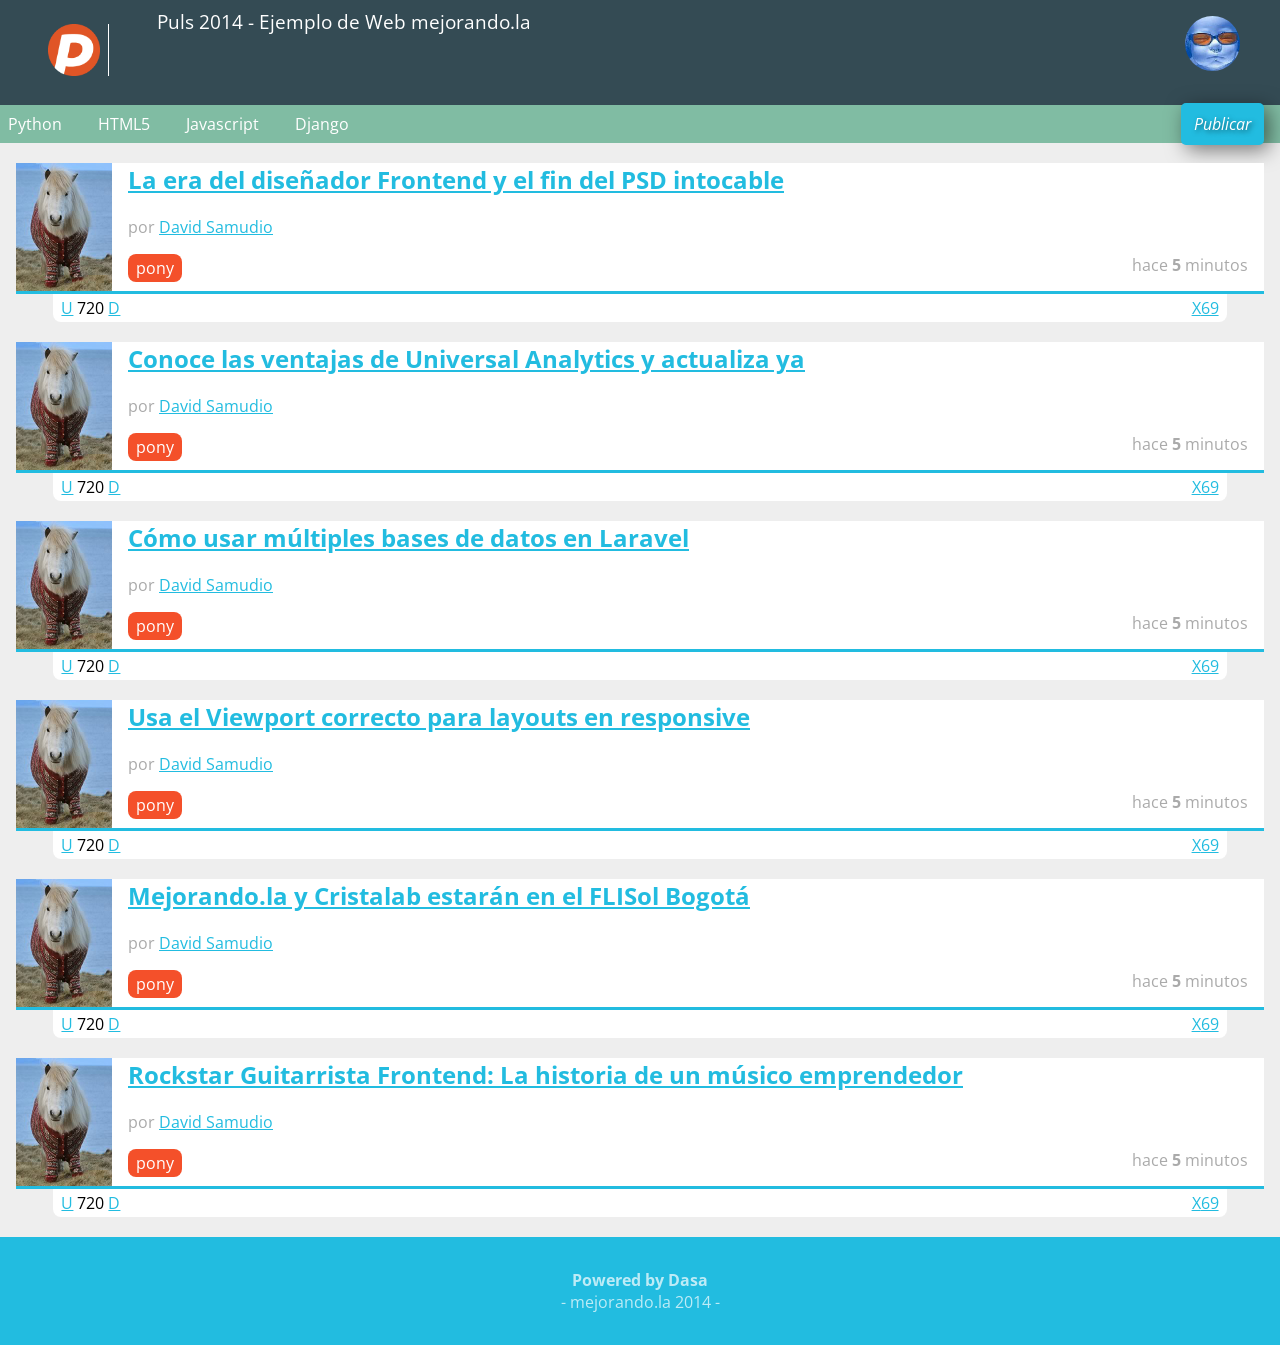
==== index.html @ e1c18c30 "Clase 2 Terminada Clase 2 Terminada" ====
﻿<!DOCTYPE html>
<html lang="es">
<head>
	<meta charset="utf-8" />
	<meta name="description" content="Proyecto de Curso de Diseño Web Online Mejorando.la" />
	<meta name="viewport" content="width=device-width, initial-scale=1, maximum-scale=1" />  <!--  La cual desactivara el pinch to zoom en moviles y el navegador tomara el tamaño del navegador. -->
	<title>Puls2014 - Curso Desarrollo Web Mejornado.la</title>
	<link href='http://fonts.googleapis.com/css?family=Open+Sans:400,700' rel='stylesheet' type='text/css'> <!-- SIEMPRE PRIMERO inserta un css de google que tiene la fuenta.. que vamos a usar.. -->
	<link rel="stylesheet" href="css/normalize.css">
	<link rel="stylesheet" href="css/estilos.css">
</head>
<body>
	<header>
		<figure id="logo">
			<img src="img/logo.png"/>
		</figure>
		<h1>
			Puls 2014 - Ejemplo de Web mejorando.la
		</h1>
		<figure id="avatar">
			<img src="img/avatar.png"/>
		</figure>
	</header>
	<nav>
		<ul>
			<li><a href="#">Python</a></li>
			<li><a href="#">HTML5</a></li>
			<li><a href="#">Javascript</a></li>
			<li><a href="#">Django</a></li>
			<li id="publicar_nav">
				<a href="#">
					Publicar
				</a>
			</li>
		</ul>
	</nav>
	<section id="contenido">
		<article class="item">
			<figure class="imagen_item">
				<img src="img/imagen.jpg">
			</figure>
			<h2>
				<a href="#">
					La era del diseñador Frontend y el fin del PSD intocable
				</a>
			</h2>
			<div class="autor_item">
				por <a href="#">David Samudio</a>
			</div>
			<div class="datos_item">
				<a href="#" class="tag_item">pony</a>
				<span class="fecha_item">
					hace <strong>5</strong> minutos
				</span>
			</div>
			<div class="votacion">
				<a href="#" class="up">U</a>
				720
				<a href="#" class="down">D</a>
				<a href="#" class="comentarios_item">69</a>
				<a href="#" class="guardar_item">X</a>				
			</div>
		</article>
		
		<article class="item">
			<figure class="imagen_item">
				<img src="img/imagen.jpg">
			</figure>
			<h2>
				<a href="#">
					Conoce las ventajas de Universal Analytics y actualiza ya
				</a>
			</h2>
			<div class="autor_item">
				por <a href="#">David Samudio</a>
			</div>
			<div class="datos_item">
				<a href="#" class="tag_item">pony</a>
				<span class="fecha_item">
					hace <strong>5</strong> minutos
				</span>
			</div>
			<div class="votacion">
				<a href="#" class="up">U</a>
				720
				<a href="#" class="down">D</a>
				<a href="#" class="comentarios_item">69</a>
				<a href="#" class="guardar_item">X</a>				
			</div>
		</article>
		
		<article class="item">
			<figure class="imagen_item">
				<img src="img/imagen.jpg">
			</figure>
			<h2>
				<a href="#">
					Cómo usar múltiples bases de datos en Laravel
				</a>
			</h2>
			<div class="autor_item">
				por <a href="#">David Samudio</a>
			</div>
			<div class="datos_item">
				<a href="#" class="tag_item">pony</a>
				<span class="fecha_item">
					hace <strong>5</strong> minutos
				</span>
			</div>
			<div class="votacion">
				<a href="#" class="up">U</a>
				720
				<a href="#" class="down">D</a>
				<a href="#" class="comentarios_item">69</a>
				<a href="#" class="guardar_item">X</a>				
			</div>
		</article>
		
		<article class="item">
			<figure class="imagen_item">
				<img src="img/imagen.jpg">
			</figure>
			<h2>
				<a href="#">
					Usa el Viewport correcto para layouts en responsive
				</a>
			</h2>
			<div class="autor_item">
				por <a href="#">David Samudio</a>
			</div>
			<div class="datos_item">
				<a href="#" class="tag_item">pony</a>
				<span class="fecha_item">
					hace <strong>5</strong> minutos
				</span>
			</div>
			<div class="votacion">
				<a href="#" class="up">U</a>
				720
				<a href="#" class="down">D</a>
				<a href="#" class="comentarios_item">69</a>
				<a href="#" class="guardar_item">X</a>				
			</div>
		</article>
		
		<article class="item">
			<figure class="imagen_item">
				<img src="img/imagen.jpg">
			</figure>
			<h2>
				<a href="#">
					Mejorando.la y Cristalab estarán en el FLISol Bogotá
				</a>
			</h2>
			<div class="autor_item">
				por <a href="#">David Samudio</a>
			</div>
			<div class="datos_item">
				<a href="#" class="tag_item">pony</a>
				<span class="fecha_item">
					hace <strong>5</strong> minutos
				</span>
			</div>
			<div class="votacion">
				<a href="#" class="up">U</a>
				720
				<a href="#" class="down">D</a>
				<a href="#" class="comentarios_item">69</a>
				<a href="#" class="guardar_item">X</a>				
			</div>
		</article>
		
		<article class="item">
			<figure class="imagen_item">
				<img src="img/imagen.jpg">
			</figure>
			<h2>
				<a href="#">
					Rockstar Guitarrista Frontend: La historia de un músico emprendedor
				</a>
			</h2>
			<div class="autor_item">
				por <a href="#">David Samudio</a>
			</div>
			<div class="datos_item">
				<a href="#" class="tag_item">pony</a>
				<span class="fecha_item">
					hace <strong>5</strong> minutos
				</span>
			</div>
			<div class="votacion">
				<a href="#" class="up">U</a>
				720
				<a href="#" class="down">D</a>
				<a href="#" class="comentarios_item">69</a>
				<a href="#" class="guardar_item">X</a>				
			</div>
		</article>

		
	</section>
	<footer>
		<p>
			<strong>Powered by Dasa</strong>
		</p>
		<p>
			mejorando.la 2014
		</p>
	</footer>
</body>
</html>
---- css/estilos.css ----
/*
@font-face {
    font-family: 'open_sansregular';
    src: url('fuentes/OpenSans-Regular-webfont.eot');
    src: url('fuentes/OpenSans-Regular-webfont.eot?#iefix') format('embedded-opentype'),
         url('fuentes/OpenSans-Regular-webfont.woff') format('woff'),
         url('fuentes/OpenSans-Regular-webfont.ttf') format('truetype'),
         url('fuentes/OpenSans-Regular-webfont.svg#open_sansregular') format('svg');
    font-weight: normal;
    font-style: normal;

}
*/

@font-face {
	font-family: 'icomoon';
	src:url('fuentes/icomoon.eot?owb29c');
	src:url('fuentes/icomoon.eot?#iefixowb29c') format('embedded-opentype'),
		url('fuentes/icomoon.woff?owb29c') format('woff'),
		url('fuentes/icomoon.ttf?owb29c') format('truetype'),
		url('fuentes/icomoon.svg?owb29c#icomoon') format('svg');
	font-weight: normal;
	font-style: normal;
}

[class^="icon-"], [class*=" icon-"] {
	font-family: 'icomoon';
	speak: none;
	font-style: normal;
	font-weight: normal;
	font-variant: normal;
	text-transform: none;
	line-height: 1;

	/* Better Font Rendering =========== */
	-webkit-font-smoothing: antialiased;
	-moz-osx-font-smoothing: grayscale;
}

.icon-flecha-abajo:before {
	content: "\f0d7";
}
.icon-flecha-arriba:before {
	content: "\f0d8";
}
.icon-lapiz:before {
	content: "\e600";
}
.icon-estrella:before {
	content: "\e601";
}



a
{
	color: #22BCE0;
}

body 
{
	background: #EEEEEE;
	/*font-family: 'open_sansregular';*/ /*la fuente que bajamos.. */
	font-family: 'Open Sans', sans-serif;  /*solo se usa cuando usamos el link segun la fuenta..*/
	font-size: 16px
}

footer
{
	background: #22BCE0;
	color: rgba(255,255,255, 0.7); /*color con transparencia.. blanco.. y el ultimo.. 70% de transparencia..*/
	padding: 1em;
	text-align: center;
	
}

footer p:first-child
{
	margin-bottom: 0;
}

footer p:last-child
{
	margin-top: 0;
}

footer p:last-child:after
{
	content: " -";
}

footer p:last-child:before
{
	content: "- ";
}

header
{
	background: #344B54;
	color: white;
	overflow: hidden; /*para que los objetos del header ocupen todo el lugar a pesar de estar float*/
	padding: 0.5em;
	position: relative;
}

header figure
{
	float: left;
}

header h1
{
	font-size: 1.2em;
	font-weight: normal;
	margin: 0 70px 0 0;
}

header #avatar
{
	margin: 0.5em 0.5 em 0 0;
	right: 0;
	position: absolute;
	top: 0;
}

header #avatar img
{
	border-radius: 50%; /*para hacer el border redondeado*/
	width: 55px;
}

header #logo img
{
	border-right: 1px solid white;
	padding-right: 0.5em;
	margin-right: 0.5em;
	width: 52px;
}

nav
{
	background: #80BCA3;
	color: white;
	position: relative;
}

nav ul
{
	list-style: none;
	margin: 0;
	padding: 0;
}

nav ul li
{
	display: inline-block;
	margin: 0 1em 0 0;
}

nav ul li a
{
	color: white;
	display: block;
	padding: 0.5em;
	text-decoration: none;
}

nav ul  #publicar_nav
{
	position: absolute;
	right: 0;
	top: 0;	
	top: -0.1em;
}

nav ul #publicar_nav a
{
	background: #22BCE0;
	border-radius: 5px;
	box-shadow: rgba(0,0,0,0.5) 5px 5px 20px; /*sombra RED GREEN BLUE ALPHA*/
	font-style: italic;
	padding: 0.6em 0.8em;
	text-shadow: rgba(0,0,0,0.5) 2px 2px 5px;
}

#contenido
{
	margin: 1em;
}

#contenido .item
{
	background: white;
	border-bottom: 3px solid #22BCE0;
	margin-bottom: 3em;
	min-height: 128px;
	position: relative;
}

#contenido .item .autor_item
{
	color: #AAA;
}

#contenido .item .datos_item
{
	margin: 1em 1em 0 0;
}

#contenido .item .datos_item .fecha_item
{
	color: #AAA;
	float: right;
}


#contenido .item .datos_item .tag_item
{
	background: #F4502A;
	border-radius: 0.5em;
	color: white;
	display: inline-block;
	padding: 0.2em 0.5em;
	text-decoration: none;
}

#contenido .item  .imagen_item
{
	float: left;
	margin-right: 1em;
	margin-left: 0;
	margin-top: 0;
}

#contenido .item .imagen_item img
{
	width: 96px;
}

#contenido .item .titulo_item
{
	font-size: 1.2em;
	font-style: italic;
	margin-bottom: 0;
	padding: 1em 1em 0 0;
	
}

#contenido .item .titulo_item a
{
	color: #444;
	text-decoration: none;
}

#contenido .item .votacion
{
	background: white;
	border-radius: 0 0 0.5em 0.5em;
	left: 3%;
	margin-top: 3px;
	padding: 0.2em 0.5em;
	position: absolute;
	right: 3%;
	top: 100%;	
}

#contenido .item .votacion .comentarios_item,
#contenido .item .votacion .guardar_item
{
	float: right;
}
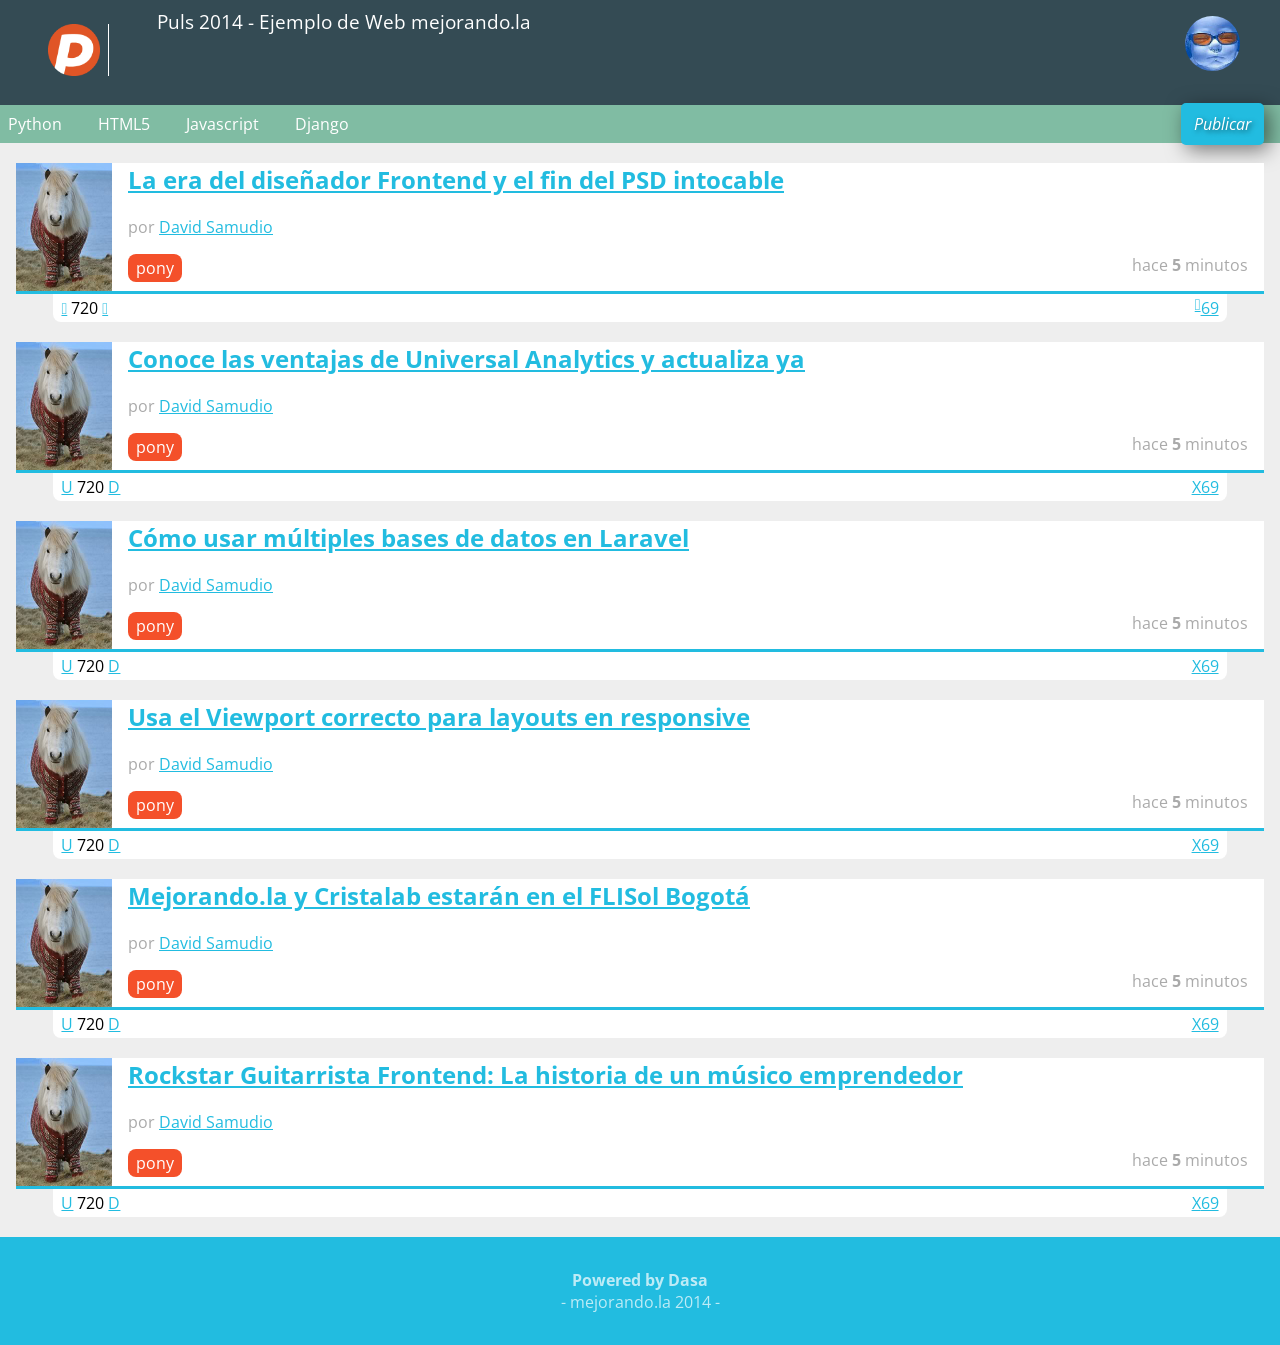
==== commit 87d25171: "Fuentes" ====
--- a/index.html
+++ b/index.html
@@ -54,11 +54,11 @@
 				</span>
 			</div>
 			<div class="votacion">
-				<a href="#" class="up">U</a>
-				720
-				<a href="#" class="down">D</a>
-				<a href="#" class="comentarios_item">69</a>
-				<a href="#" class="guardar_item">X</a>				
+				<a href="#" class="up icon-flecha-arriba"></a>
+				720
+				<a href="#" class="down icon-flecha-abajo"></a>
+				<a href="#" class="comentarios_item">69</a>
+				<a href="#" class="guardar_item icon-estrella"></a>				
 			</div>
 		</article>
 		
--- a/css/estilos.css
+++ b/css/estilos.css
@@ -1,11 +1,11 @@
 /*
 @font-face {
     font-family: 'open_sansregular';
-    src: url('fuentes/OpenSans-Regular-webfont.eot');
-    src: url('fuentes/OpenSans-Regular-webfont.eot?#iefix') format('embedded-opentype'),
-         url('fuentes/OpenSans-Regular-webfont.woff') format('woff'),
-         url('fuentes/OpenSans-Regular-webfont.ttf') format('truetype'),
-         url('fuentes/OpenSans-Regular-webfont.svg#open_sansregular') format('svg');
+    src: url('fonts/OpenSans-Regular-webfont.eot');
+    src: url('fonts/OpenSans-Regular-webfont.eot?#iefix') format('embedded-opentype'),
+         url('fonts/OpenSans-Regular-webfont.woff') format('woff'),
+         url('fonts/OpenSans-Regular-webfont.ttf') format('truetype'),
+         url('fonts/OpenSans-Regular-webfont.svg#open_sansregular') format('svg');
     font-weight: normal;
     font-style: normal;
 
@@ -14,11 +14,11 @@
 
 @font-face {
 	font-family: 'icomoon';
-	src:url('fuentes/icomoon.eot?owb29c');
-	src:url('fuentes/icomoon.eot?#iefixowb29c') format('embedded-opentype'),
-		url('fuentes/icomoon.woff?owb29c') format('woff'),
-		url('fuentes/icomoon.ttf?owb29c') format('truetype'),
-		url('fuentes/icomoon.svg?owb29c#icomoon') format('svg');
+	src:url('fonts/icomoon.eot?owb29c');
+	src:url('fonts/icomoon.eot?#iefixowb29c') format('embedded-opentype'),
+		url('fonts/icomoon.woff?owb29c') format('woff'),
+		url('fonts/icomoon.ttf?owb29c') format('truetype'),
+		url('fonts/icomoon.svg?owb29c#icomoon') format('svg');
 	font-weight: normal;
 	font-style: normal;
 }
@@ -50,8 +50,6 @@
 	content: "\e601";
 }
 
-
-
 a
 {
 	color: #22BCE0;
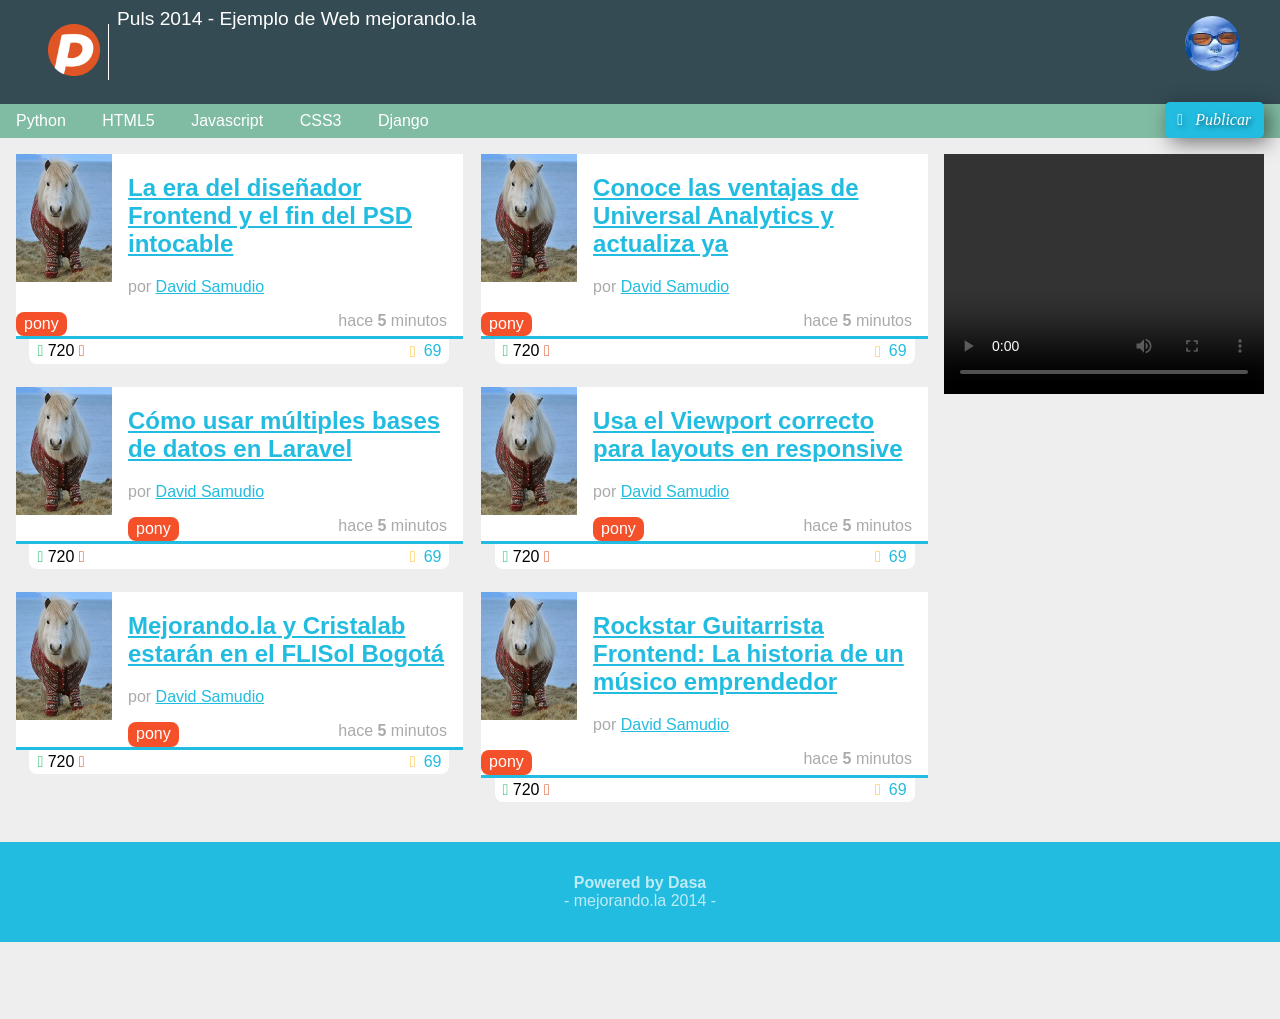
==== commit 531ef0c0: "Final de la Clase 003 - Diseño Web" ====
--- a/index.html
+++ b/index.html
@@ -3,11 +3,13 @@
 <head>
 	<meta charset="utf-8" />
 	<meta name="description" content="Proyecto de Curso de Diseño Web Online Mejorando.la" />
-	<meta name="viewport" content="width=device-width, initial-scale=1, maximum-scale=1" />  <!--  La cual desactivara el pinch to zoom en moviles y el navegador tomara el tamaño del navegador. -->
+	<meta name="viewport" content="width=device-width, initial-scale=1, maximum-scale=1" />  <!--  La cual desactivara el pinch to zoom en moviles y el navegador tomara el tamaño del dispositivo. -->
 	<title>Puls2014 - Curso Desarrollo Web Mejornado.la</title>
 	<link href='http://fonts.googleapis.com/css?family=Open+Sans:400,700' rel='stylesheet' type='text/css'> <!-- SIEMPRE PRIMERO inserta un css de google que tiene la fuenta.. que vamos a usar.. -->
 	<link rel="stylesheet" href="css/normalize.css">
 	<link rel="stylesheet" href="css/estilos.css">
+	
+	<script src="js/prefixfree.js"> </script>
 </head>
 <body>
 	<header>
@@ -26,14 +28,22 @@
 			<li><a href="#">Python</a></li>
 			<li><a href="#">HTML5</a></li>
 			<li><a href="#">Javascript</a></li>
+			<li><a href="#">CSS3</a></li>
 			<li><a href="#">Django</a></li>
 			<li id="publicar_nav">
-				<a href="#">
+				<a href="#" class="icon-lapiz">
 					Publicar
 				</a>
 			</li>
 		</ul>
 	</nav>
+	<aside>
+		<video width="320" height="240" controls>
+			<source src="videos/lecturas.mp4" type="video/mp4">
+			<source src="videos/lecturas.ogg" type="video/ogg">
+			Your browser does not support the video tag.
+		</video>
+	</aside>
 	<section id="contenido">
 		<article class="item">
 			<figure class="imagen_item">
@@ -81,11 +91,11 @@
 				</span>
 			</div>
 			<div class="votacion">
-				<a href="#" class="up">U</a>
-				720
-				<a href="#" class="down">D</a>
-				<a href="#" class="comentarios_item">69</a>
-				<a href="#" class="guardar_item">X</a>				
+				<a href="#" class="up icon-flecha-arriba"></a>
+				720
+				<a href="#" class="down icon-flecha-abajo"></a>
+				<a href="#" class="comentarios_item">69</a>
+				<a href="#" class="guardar_item icon-estrella"></a>				
 			</div>
 		</article>
 		
@@ -108,11 +118,11 @@
 				</span>
 			</div>
 			<div class="votacion">
-				<a href="#" class="up">U</a>
-				720
-				<a href="#" class="down">D</a>
-				<a href="#" class="comentarios_item">69</a>
-				<a href="#" class="guardar_item">X</a>				
+				<a href="#" class="up icon-flecha-arriba"></a>
+				720
+				<a href="#" class="down icon-flecha-abajo"></a>
+				<a href="#" class="comentarios_item">69</a>
+				<a href="#" class="guardar_item icon-estrella"></a>				
 			</div>
 		</article>
 		
@@ -135,11 +145,11 @@
 				</span>
 			</div>
 			<div class="votacion">
-				<a href="#" class="up">U</a>
-				720
-				<a href="#" class="down">D</a>
-				<a href="#" class="comentarios_item">69</a>
-				<a href="#" class="guardar_item">X</a>				
+				<a href="#" class="up icon-flecha-arriba"></a>
+				720
+				<a href="#" class="down icon-flecha-abajo"></a>
+				<a href="#" class="comentarios_item">69</a>
+				<a href="#" class="guardar_item icon-estrella"></a>				
 			</div>
 		</article>
 		
@@ -162,11 +172,11 @@
 				</span>
 			</div>
 			<div class="votacion">
-				<a href="#" class="up">U</a>
-				720
-				<a href="#" class="down">D</a>
-				<a href="#" class="comentarios_item">69</a>
-				<a href="#" class="guardar_item">X</a>				
+				<a href="#" class="up icon-flecha-arriba"></a>
+				720
+				<a href="#" class="down icon-flecha-abajo"></a>
+				<a href="#" class="comentarios_item">69</a>
+				<a href="#" class="guardar_item icon-estrella"></a>				
 			</div>
 		</article>
 		
@@ -189,11 +199,11 @@
 				</span>
 			</div>
 			<div class="votacion">
-				<a href="#" class="up">U</a>
-				720
-				<a href="#" class="down">D</a>
-				<a href="#" class="comentarios_item">69</a>
-				<a href="#" class="guardar_item">X</a>				
+				<a href="#" class="up icon-flecha-arriba"></a>
+				720
+				<a href="#" class="down icon-flecha-abajo"></a>
+				<a href="#" class="comentarios_item">69</a>
+				<a href="#" class="guardar_item icon-estrella"></a>				
 			</div>
 		</article>
 
--- a/css/estilos.css
+++ b/css/estilos.css
@@ -1,30 +1,29 @@
 /*
 @font-face {
     font-family: 'open_sansregular';
-    src: url('fonts/OpenSans-Regular-webfont.eot');
-    src: url('fonts/OpenSans-Regular-webfont.eot?#iefix') format('embedded-opentype'),
-         url('fonts/OpenSans-Regular-webfont.woff') format('woff'),
-         url('fonts/OpenSans-Regular-webfont.ttf') format('truetype'),
-         url('fonts/OpenSans-Regular-webfont.svg#open_sansregular') format('svg');
+    src: url('../fuentes/OpenSans-Regular-webfont.eot');
+    src: url('../fuentes/OpenSans-Regular-webfont.eot?#iefix') format('embedded-opentype'),
+         url('../fuentes/OpenSans-Regular-webfont.woff') format('woff'),
+         url('../fuentes/OpenSans-Regular-webfont.ttf') format('truetype'),
+         url('../fuentes/OpenSans-Regular-webfont.svg#open_sansregular') format('svg');
     font-weight: normal;
     font-style: normal;
 
 }
 */
-
 @font-face {
-	font-family: 'icomoon';
-	src:url('fonts/icomoon.eot?owb29c');
-	src:url('fonts/icomoon.eot?#iefixowb29c') format('embedded-opentype'),
-		url('fonts/icomoon.woff?owb29c') format('woff'),
-		url('fonts/icomoon.ttf?owb29c') format('truetype'),
-		url('fonts/icomoon.svg?owb29c#icomoon') format('svg');
+	font-family: 'puls4';
+	src:url('../fuentes/puls4.eot');
+	src:url('../fuentes/puls4.eot?#iefix') format('embedded-opentype'),
+		url('../fuentes/puls4.woff') format('woff'),
+		url('../fuentes/puls4.ttf') format('truetype'),
+		url('../fuentes/puls4.svg#puls4') format('svg');
 	font-weight: normal;
 	font-style: normal;
 }
 
 [class^="icon-"], [class*=" icon-"] {
-	font-family: 'icomoon';
+	font-family: 'puls4';
 	speak: none;
 	font-style: normal;
 	font-weight: normal;
@@ -37,22 +36,34 @@
 	-moz-osx-font-smoothing: grayscale;
 }
 
+.icon-flecha-arriba:before {
+	content: "\e600";
+}
 .icon-flecha-abajo:before {
-	content: "\f0d7";
-}
-.icon-flecha-arriba:before {
-	content: "\f0d8";
+	content: "\e601";
+}
+.icon-estrella:before {
+	content: "\e602";
+	margin-right: .5em;
+	position: relative;
+	top: .1em;
+
+
 }
 .icon-lapiz:before {
-	content: "\e600";
-}
-.icon-estrella:before {
-	content: "\e601";
-}
+	content: "\e603";
+	margin-right: .5em;
+}
+
 
 a
 {
 	color: #22BCE0;
+}
+
+aside
+{
+	display: none;
 }
 
 body 
@@ -127,12 +138,22 @@
 	width: 55px;
 }
 
+header #logo 
+{
+	border-right: 1px solid white;	
+	margin-right: 0.5em;	
+	padding-right: 0.5em;	
+}
+
 header #logo img
 {
-	border-right: 1px solid white;
-	padding-right: 0.5em;
-	margin-right: 0.5em;
+	transition: 0.5s;
 	width: 52px;
+}
+
+header #logo img:hover
+{
+	transform: rotate(360deg); 
 }
 
 nav
@@ -146,7 +167,7 @@
 {
 	list-style: none;
 	margin: 0;
-	padding: 0;
+	padding: 0 5em 0 0.5em;
 }
 
 nav ul li
@@ -161,6 +182,11 @@
 	display: block;
 	padding: 0.5em;
 	text-decoration: none;
+	transition: 0.3s;
+}
+
+nav ul li a:hover{
+	background: #344B54;
 }
 
 nav ul  #publicar_nav
@@ -179,6 +205,10 @@
 	font-style: italic;
 	padding: 0.6em 0.8em;
 	text-shadow: rgba(0,0,0,0.5) 2px 2px 5px;
+}
+
+nav ul #publicar_nav a:hover{
+	box-shadow: 0 0 30px yellow;
 }
 
 #contenido
@@ -261,9 +291,66 @@
 	right: 3%;
 	top: 100%;	
 }
+#contenido .item .votacion a
+{
+	text-decoration: none;
+}
 
 #contenido .item .votacion .comentarios_item,
 #contenido .item .votacion .guardar_item
 {
 	float: right;
-}+	
+}
+
+#contenido .item .votacion .guardar_item
+{
+	color: #FFBE2C;
+}
+
+#contenido .item .votacion .down
+{
+	color: #DD4F24;
+}
+
+#contenido .item .votacion .up
+{
+	color: #22BC68;
+}
+
+/*media query para el responsive desing*/
+@media screen and (min-width: 800px)
+{
+	#contenido
+	{
+		overflow: hidden;
+	}
+	
+	#contenido .item
+	{
+		width: 49%;
+		float: left;
+	}
+	
+	#contenido .item:nth-child(odd)   /*le indicamos a que elemento aplicar el cambio.. el nro de elemento.. "odd" los impares. */
+	{
+		margin-right: 2%;
+	}
+}
+
+@media screen and (min-width: 1000px)
+	{
+		aside
+		{
+			display: block;
+			float: right;
+			margin: 1em;
+			width: 25%;
+		}
+	
+		aside video
+		{
+			width: 100%;
+		}
+	
+	}
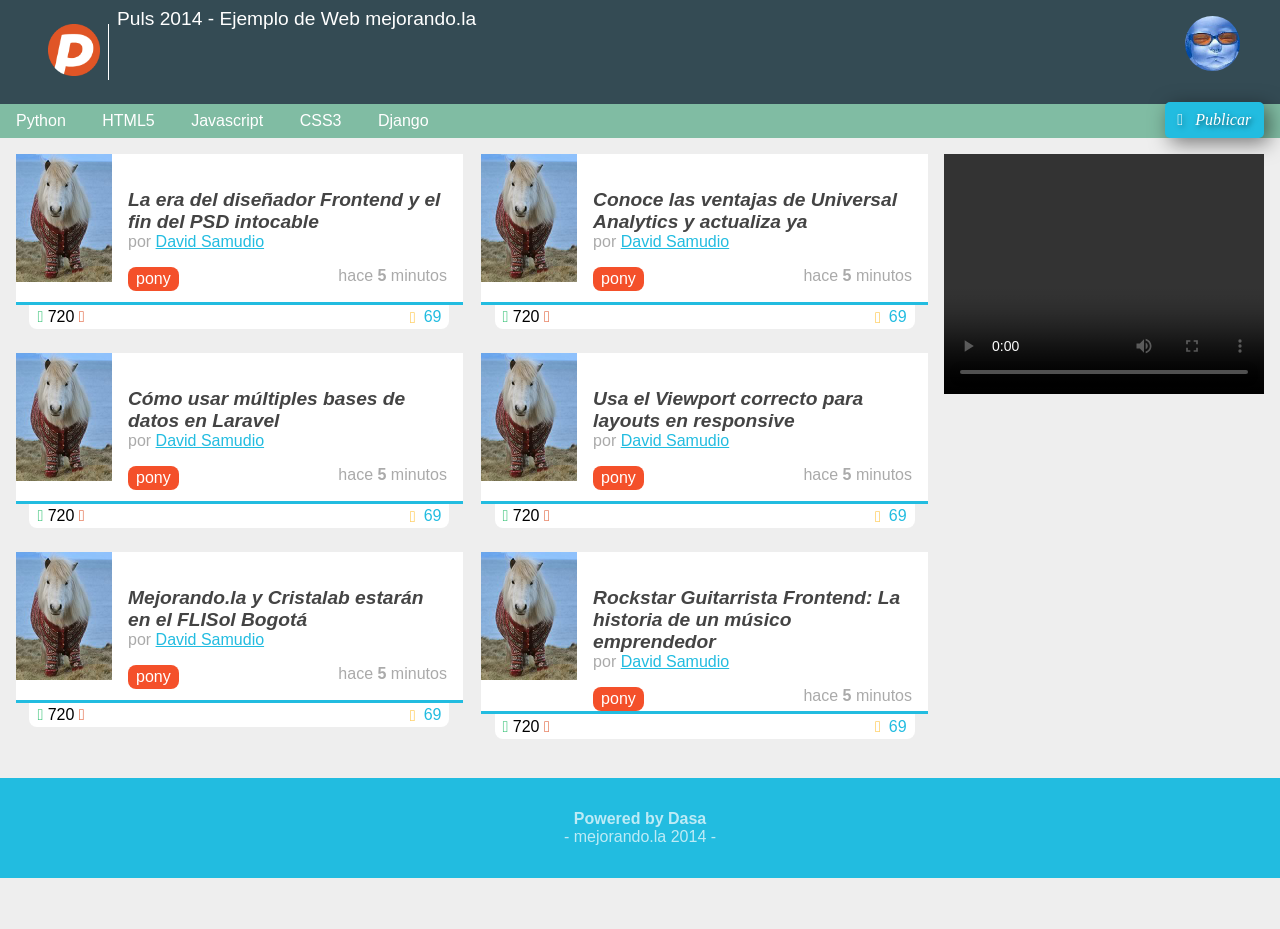
==== commit 74116726: "Final de la Clase 004 - Diseño Web" ====
--- a/index.html
+++ b/index.html
@@ -4,8 +4,10 @@
 	<meta charset="utf-8" />
 	<meta name="description" content="Proyecto de Curso de Diseño Web Online Mejorando.la" />
 	<meta name="viewport" content="width=device-width, initial-scale=1, maximum-scale=1" />  <!--  La cual desactivara el pinch to zoom en moviles y el navegador tomara el tamaño del dispositivo. -->
+	
 	<title>Puls2014 - Curso Desarrollo Web Mejornado.la</title>
-	<link href='http://fonts.googleapis.com/css?family=Open+Sans:400,700' rel='stylesheet' type='text/css'> <!-- SIEMPRE PRIMERO inserta un css de google que tiene la fuenta.. que vamos a usar.. -->
+	
+	<link rel='stylesheet' href='http://fonts.googleapis.com/css?family=Open+Sans:400,700' type='text/css'> <!-- SIEMPRE PRIMERO inserta un css de google que tiene la fuenta.. que vamos a usar.. -->
 	<link rel="stylesheet" href="css/normalize.css">
 	<link rel="stylesheet" href="css/estilos.css">
 	
@@ -31,12 +33,19 @@
 			<li><a href="#">CSS3</a></li>
 			<li><a href="#">Django</a></li>
 			<li id="publicar_nav">
-				<a href="#" class="icon-lapiz">
+				<a href="#" class="icon-lapiz" id="mostrar-form">
 					Publicar
 				</a>
 			</li>
 		</ul>
 	</nav>
+	<form action="" id="formulario" class="formulario">
+		<label for="titulo">Titulo:</label>
+		<input type="text" id="titulo" placeholder="Titulo" required> </input>
+		<label for="url">Url:</label>
+		<input type="url" id="url" placeholder="Link" required></input>
+		<input type="submit" value="Agregar"></input>
+	</form>
 	<aside>
 		<video width="320" height="240" controls>
 			<source src="videos/lecturas.mp4" type="video/mp4">
@@ -49,7 +58,7 @@
 			<figure class="imagen_item">
 				<img src="img/imagen.jpg">
 			</figure>
-			<h2>
+			<h2 class="titulo_item">
 				<a href="#">
 					La era del diseñador Frontend y el fin del PSD intocable
 				</a>
@@ -76,7 +85,7 @@
 			<figure class="imagen_item">
 				<img src="img/imagen.jpg">
 			</figure>
-			<h2>
+			<h2 class="titulo_item">
 				<a href="#">
 					Conoce las ventajas de Universal Analytics y actualiza ya
 				</a>
@@ -103,7 +112,7 @@
 			<figure class="imagen_item">
 				<img src="img/imagen.jpg">
 			</figure>
-			<h2>
+			<h2 class="titulo_item">
 				<a href="#">
 					Cómo usar múltiples bases de datos en Laravel
 				</a>
@@ -130,7 +139,7 @@
 			<figure class="imagen_item">
 				<img src="img/imagen.jpg">
 			</figure>
-			<h2>
+			<h2 class="titulo_item">
 				<a href="#">
 					Usa el Viewport correcto para layouts en responsive
 				</a>
@@ -157,7 +166,7 @@
 			<figure class="imagen_item">
 				<img src="img/imagen.jpg">
 			</figure>
-			<h2>
+			<h2 class="titulo_item">
 				<a href="#">
 					Mejorando.la y Cristalab estarán en el FLISol Bogotá
 				</a>
@@ -184,7 +193,7 @@
 			<figure class="imagen_item">
 				<img src="img/imagen.jpg">
 			</figure>
-			<h2>
+			<h2 class="titulo_item">
 				<a href="#">
 					Rockstar Guitarrista Frontend: La historia de un músico emprendedor
 				</a>
@@ -217,5 +226,16 @@
 			mejorando.la 2014
 		</p>
 	</footer>
+	<!--
+	<script>
+		alert('Hola con codigo')
+	</script>
+
+	<script src="js/alert.js">
+	</script>	
+	-->
+	<script src="http://code.jquery.com/jquery-1.11.0.min.js"></script>
+	<script src="js/formulario.js"></script>
+	
 </body>
 </html>
--- a/css/estilos.css
+++ b/css/estilos.css
@@ -353,4 +353,27 @@
 			width: 100%;
 		}
 	
+	}
+	
+	
+	/*FORMULARIO*/
+	.formulario{
+		padding: 1em;
+		text-align: right;
+		display: none;
+	}
+	
+	.formulario input{
+		border: 1px solid #ccc;
+		border-radius: 5px;
+		padding: 0.2em 0.6em;
+	}
+	
+	.formulario input[type="submit"]{
+		background: #22BCE0;
+		border-color: #22BCE0;
+		box-shadow: rgba(0,0,0,0.5) 5px 5px 20px; /*sombra RED GREEN BLUE ALPHA*/
+		font-style: italic;
+		text-shadow: rgba(0,0,0,0.5) 2px 2px 5px;
+		color: white;
 	}
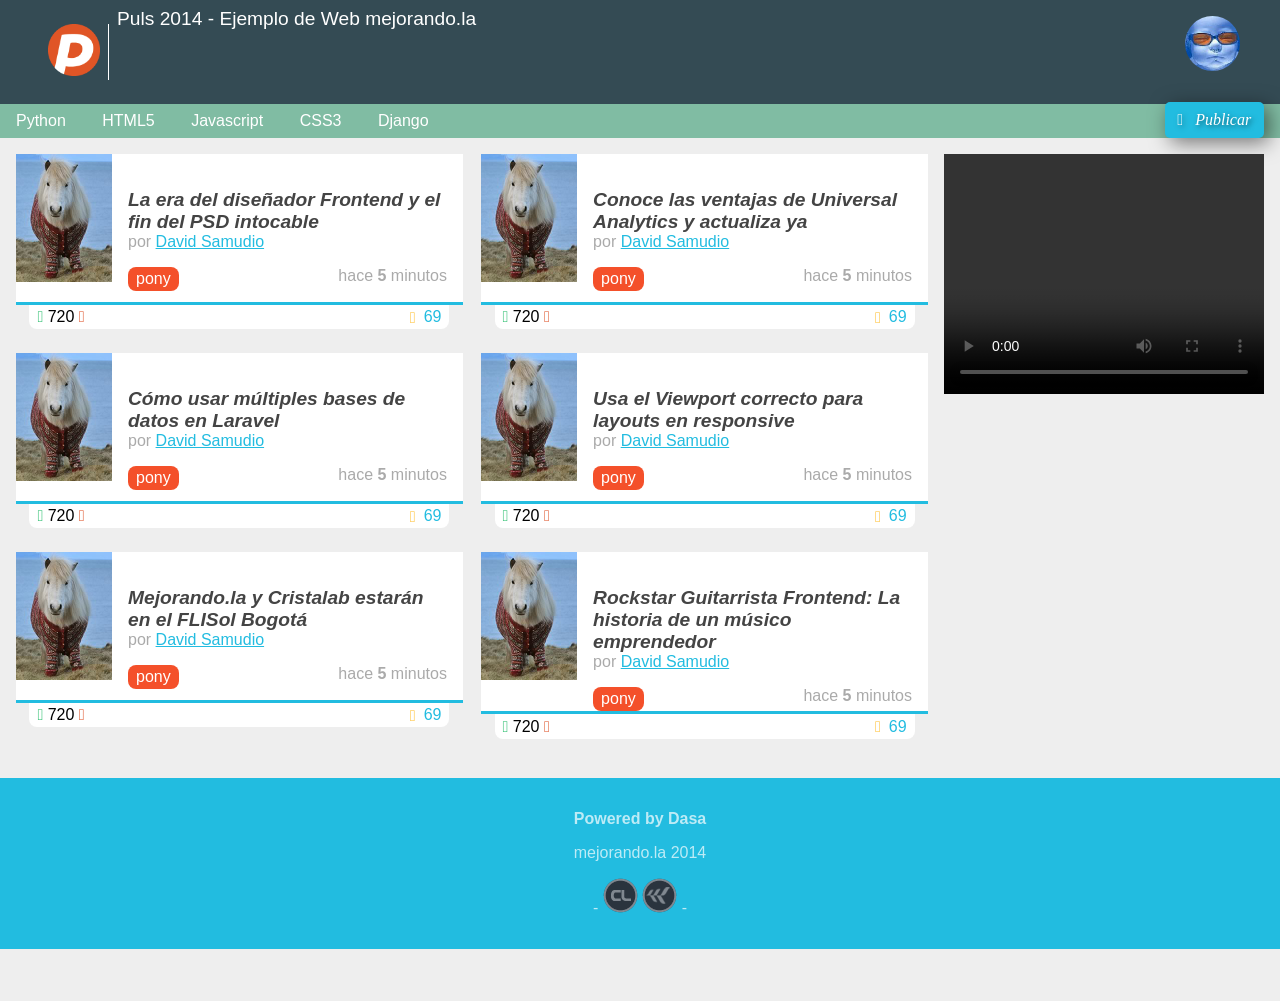
==== commit 1bfd9962: "Clase hasta la mitad" ====
--- a/index.html
+++ b/index.html
@@ -7,7 +7,6 @@
 	
 	<title>Puls2014 - Curso Desarrollo Web Mejornado.la</title>
 	
-	<link rel='stylesheet' href='http://fonts.googleapis.com/css?family=Open+Sans:400,700' type='text/css'> <!-- SIEMPRE PRIMERO inserta un css de google que tiene la fuenta.. que vamos a usar.. -->
 	<link rel="stylesheet" href="css/normalize.css">
 	<link rel="stylesheet" href="css/estilos.css">
 	
@@ -48,7 +47,7 @@
 	</form>
 	<aside>
 		<video width="320" height="240" controls>
-			<source src="videos/lecturas.mp4" type="video/mp4">
+			<source src="videos/lecturas.m4v" type="video/mp4">
 			<source src="videos/lecturas.ogg" type="video/ogg">
 			Your browser does not support the video tag.
 		</video>
@@ -225,6 +224,7 @@
 		<p>
 			mejorando.la 2014
 		</p>
+		<div class="logos"></div>
 	</footer>
 	<!--
 	<script>
@@ -234,8 +234,30 @@
 	<script src="js/alert.js">
 	</script>	
 	-->
-	<script src="http://code.jquery.com/jquery-1.11.0.min.js"></script>
+	<script src="js/jquery-1.11.1.min.js"></script>
 	<script src="js/formulario.js"></script>
+	<script src="js/geo.js"></script>
+	<script src="js/ajax.js"></script>
+	<script>
+		window.onload = function(){
+			console.log("ya se disparo el evento onload");  <!-- se ejecuta al cargar toda la pagina-->
+		}
+		
+		$(function(){
+			console.log('Ya se disparo el evento DOM ContentLoader'); <!-- se ejecuta cuando esta el evento ready.. antes de cargar todo.. pero con la pagina lista..-->
+		}
+		)
+	
+	</script>
+	<script>
+		$(function(){
+			$('#publicar_nav a').on('click', function(){
+				$(this).toggleClass('disabled');
+			})
+		
+		})		
+	</script>
 	
 </body>
 </html>
+
--- a/css/estilos.css
+++ b/css/estilos.css
@@ -11,6 +11,8 @@
 
 }
 */
+@import url(http://fonts.googleapis.com/css?family=Open+Sans:400,700);
+
 @font-face {
 	font-family: 'puls4';
 	src:url('../fuentes/puls4.eot');
@@ -197,6 +199,13 @@
 	top: -0.1em;
 }
 
+nav ul  #publicar_nav a.disabled{ /*poner apariencia de deshabilitado*/
+	background-color: grey;
+	cursor: default;
+	box-shadow: none;
+}
+
+
 nav ul #publicar_nav a
 {
 	background: #22BCE0;
